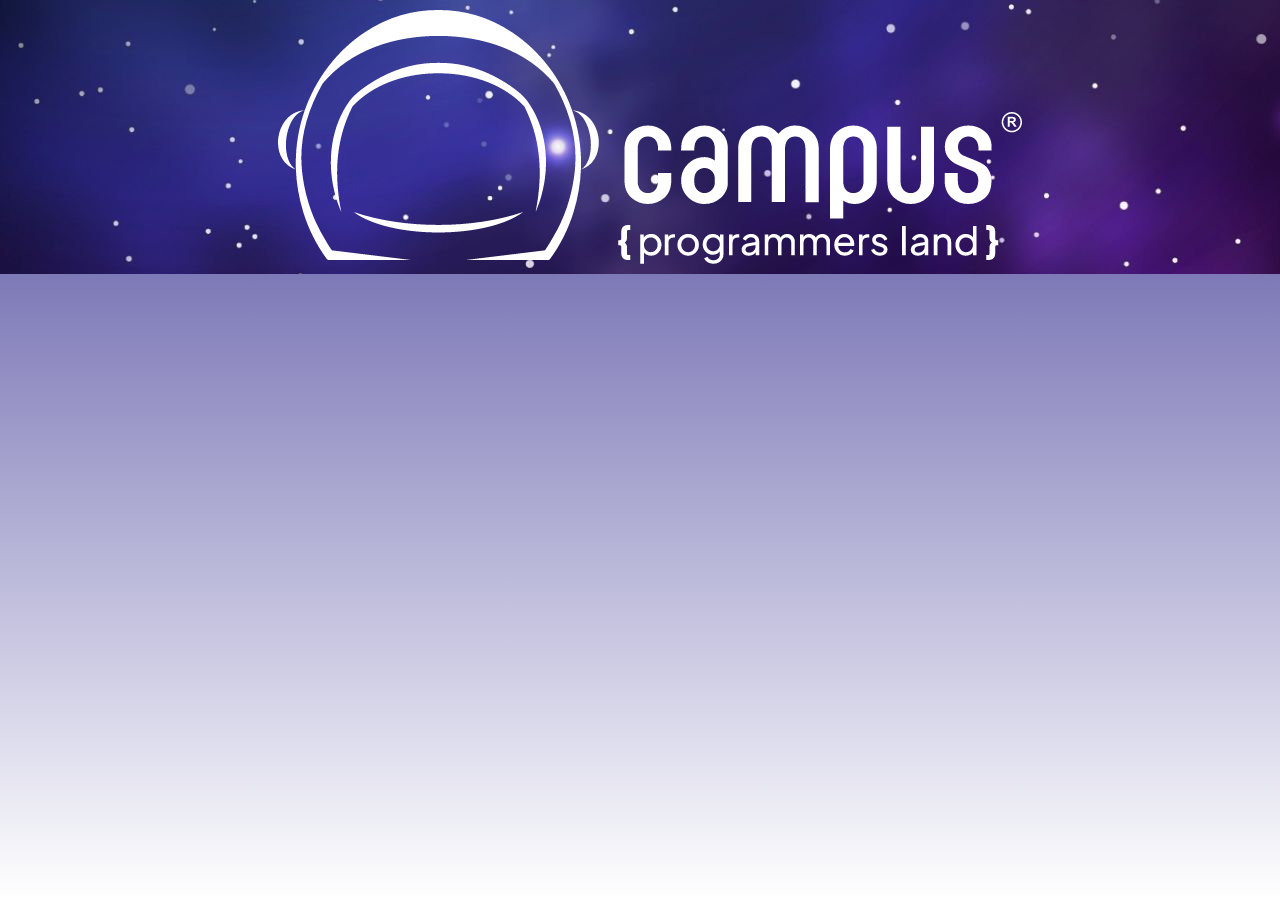
==== index.html @ 93b2c0a6 "Prueba de js" ====
<!DOCTYPE html>
<html lang="en">
<head>
    <meta charset="UTF-8">
    <meta http-equiv="X-UA-Compatible" content="IE=edge">
    <meta name="viewport" content="width=device-width, initial-scale=1.0">
    <link rel="stylesheet" href="/style.css">
    <link rel="stylesheet" href="/apps/apps.css">

    
    <title>CampersEngine</title>

   
</head>
<body>
<nav>
    <section class="container1">
        <img id="logo" src="/images/logoWhite.png" alt="">
    </section>
</nav>

<script src="js/db.js"></script>
</body>
</html>
---- style.css ----
*{
    margin: 0;
}
@keyframes fadeInAnimation {
    0% {
        opacity: 0;
    }
    100% {
        opacity: 1;
     }
}
html{
    min-height: 100%;
    overflow: hidden;
    height: 100%;

    
}
body{
    font-family:'Trebuchet MS', 'Lucida Sans Unicode', 'Lucida Grande', 'Lucida Sans', Arial, sans-serif;
    animation: 0.25s ease-out 0s 1 fadeInAnimation;    
    background: rgb(255,255,255);
    background: linear-gradient(0deg, rgba(255,255,255,1) 0%, rgba(33, 26, 133, 0.838) 100%);
    overflow: auto;
    height: 100%;
}


nav{
    width: 100%;
}



/* nav children style*/
.container1{
    background-image: url(/images/XiP3qS0.jpg);
    padding: 10px;
    display: flex;
    flex-direction: row;
    margin: 0;
    text-align: center;
    justify-content: center;
    gap: 250px;
    flex-wrap:nowrap;
    width:100%;
    font-size: 25px;

}
.alink{
    display: flex;
    color: rgb(255, 255, 255);
    text-decoration: none;
    justify-content: center;
    background-size: cover;
    background: scroll;
    height: inherit;
    border-radius: 10px;
    align-items: center;
    
    
}

.alink:hover{
    background-color:rgb(90, 94, 224);
    cursor: pointer;
}



/* subtitulos */
.first-message{
    text-align: center;
    display: flex;
    justify-content: center;
    align-items: center;
    flex-direction: column;
    text-align: center;
}
.first-message h1{
    margin-top: 60px;
}
.first-message h3{
    margin-top: 60px;
}
.homepage{
    display: flex;
    margin-top: 20px;
    text-align: center;
    justify-content: center;
    flex-direction: row;
}
.homepage p{
    align-items: center;
    width: 50%;
}



/* seccion de contactar */
.contactanos{
    margin-top: 100px;
    display: flex;
    text-align: center;
    justify-content: center;
    flex-direction: row;
    gap: 100px;
    margin-right: 150px;
}
.contactanos a{
    
    margin-top: 10px;
}
.social{
    display: flex;
    flex-direction: row;
}
.social a{
    text-decoration: none;
}
.contact-info{
    margin-top: 50px;
}
.contact-info-container img{
    height: 50px;
}
.team-container{
    display: flex;
    flex-direction: row;
    align-items: center;
    justify-content: center;
    gap: 150px;
    margin-top: 100px;
}

@media (max-width: 1366px){

    .homepage p{

        width: 50%;
    }
    .first-message h1{
        margin-top: 60px;
    }
    .first-message h3{
        margin-top: 60px;
    }
    .homepage{
        margin-top: 20px;

    }
}
@media (max-width: 1920px){

    .homepage p{
        width: 30%;
    }
    .first-message h1{
        margin-top: 80px;
    }
    .first-message h3{
        margin-top: 80px;
    }
    .homepage{
        
        margin-top: 30px;

    }
}
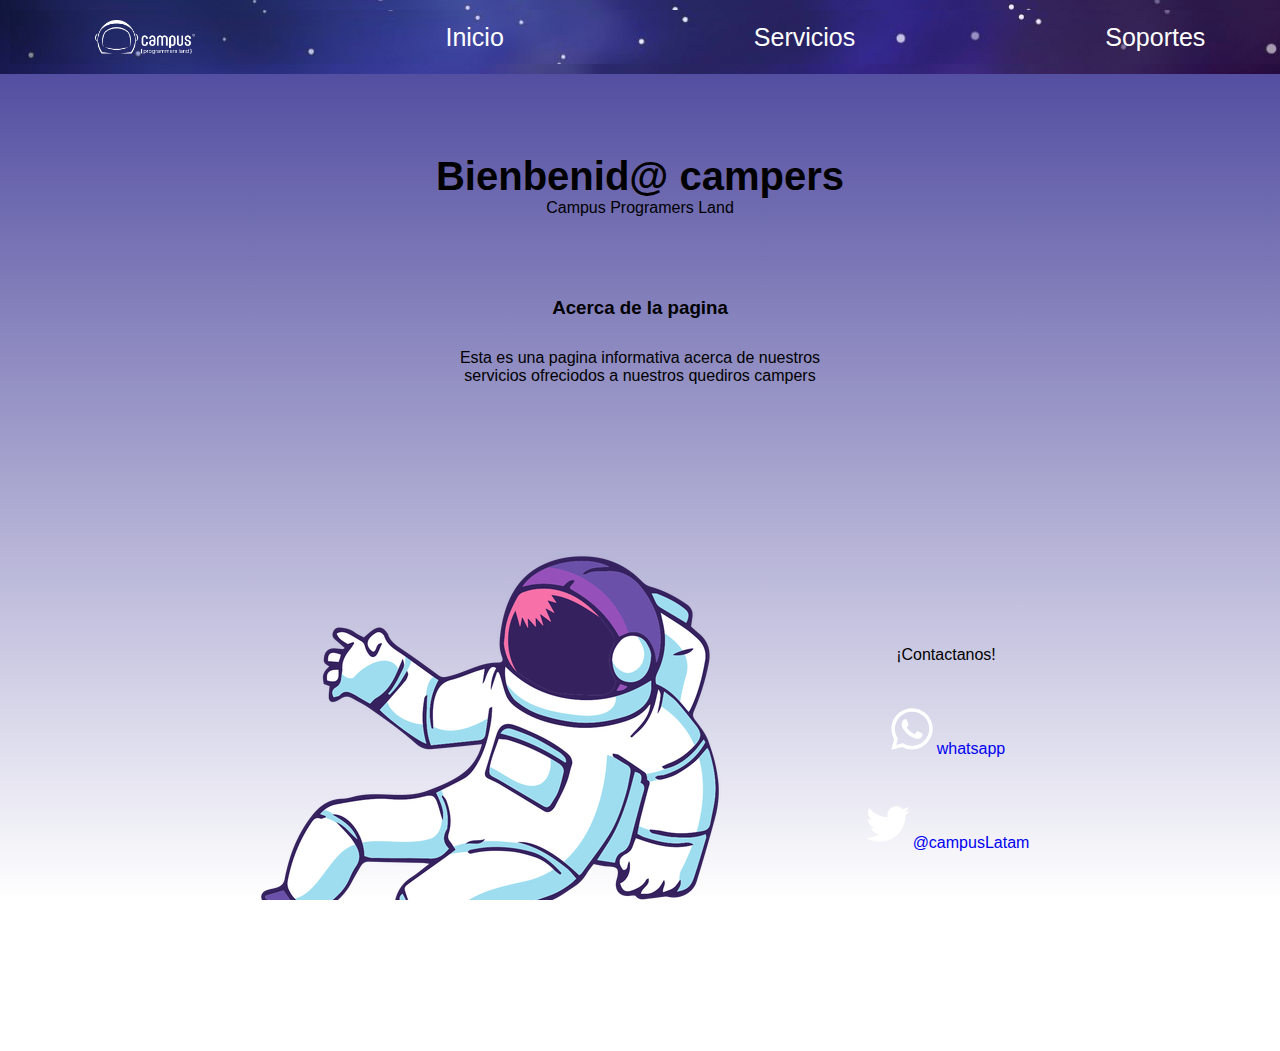
==== commit 20a75335: "feat: :sparkles: lo que hice en la clase de campús" ====
--- a/index.html
+++ b/index.html
@@ -4,20 +4,43 @@
     <meta charset="UTF-8">
     <meta http-equiv="X-UA-Compatible" content="IE=edge">
     <meta name="viewport" content="width=device-width, initial-scale=1.0">
-    <link rel="stylesheet" href="/style.css">
-    <link rel="stylesheet" href="/apps/apps.css">
+    <link rel="stylesheet" href="style.css">
+    <link rel="stylesheet" href="js/apps.css">
 
     
     <title>CampersEngine</title>
 
-   
+
 </head>
 <body>
-<nav>
+<nav class="container1">
     <section class="container1">
         <img id="logo" src="/images/logoWhite.png" alt="">
+        <a class="alink" href="index.html" >Inicio</a>
+        <a class="alink" href="servicios/index.html" >Servicios</a>
+        <a class="alink" href="soporte/index.html" >Soportes</a>
     </section>
 </nav>
+<section class="first-message">
+    <h1>Bienbenid@ campers</h1>
+    <p>Campus Programers Land</p>
+        <h3>Acerca de la pagina</h3>
+        <p class="homepage">Esta es una pagina informativa acerca de nuestros servicios ofreciodos a nuestros quediros campers </p>
+</section>
+
+<section class="social">
+    <div>
+        <img src="images/Space astronaut cartoon.png" alt="">
+    </div>
+    <div class="contactanos">
+        <p>¡Contactanos!</p>
+        <a href="https://www.whatsapp.com/?lang=es"><img src="images/whatsapp.svg" alt="">whatsapp</a>
+        <a href="https://twitter.com/?lang=es"><img src="images/twitter.svg" alt="">@campusLatam</a>
+        <a href="https://es-la.facebook.com/"><img src="images/facebookF.svg" alt="">@campusLand</a>
+        <a href="https://www.instagram.com/"><img src="images/instagram.svg" alt="">@campusdevelopers</a>
+    </div>
+</section>
+
 
 <script src="js/db.js"></script>
 </body>
--- a/style.css
+++ b/style.css
@@ -28,6 +28,7 @@
 
 nav{
     width: 100%;
+    background-color: black;
 }
 
 
@@ -79,6 +80,7 @@
 }
 .first-message h1{
     margin-top: 60px;
+    font-size: 40px;
 }
 .first-message h3{
     margin-top: 60px;
@@ -89,13 +91,13 @@
     text-align: center;
     justify-content: center;
     flex-direction: row;
+    width: 30%;
+    
 }
 .homepage p{
     align-items: center;
     width: 50%;
 }
-
-
 
 /* seccion de contactar */
 .contactanos{
@@ -103,20 +105,29 @@
     display: flex;
     text-align: center;
     justify-content: center;
-    flex-direction: row;
-    gap: 100px;
-    margin-right: 150px;
+    flex-direction: column;
+    gap: 40px;
+    margin-left: 100px;
+
 }
 .contactanos a{
-    
-    margin-top: 10px;
+    text-decoration: none;
+    margin-bottom: 0px;
+}
+.contactanos img{
+    width: 50px;
 }
 .social{
     display: flex;
     flex-direction: row;
+    align-items: center;
+    justify-content: center;
+    margin-top: 150px;
+
 }
 .social a{
     text-decoration: none;
+    
 }
 .contact-info{
     margin-top: 50px;
--- a/js/apps.css
+++ b/js/apps.css
@@ -0,0 +1,79 @@
+
+/* logo de nav en donde sea aplicable */
+img#logo{
+  width: 8%;
+  align-items: center;
+}
+
+/* style predefinido para los modals*/
+.modal {
+    display: none;
+    position: fixed;
+    z-index: 1;
+    left: 0;
+    top: 0;
+    width: 100%;
+    height: 100%;
+    overflow: auto;
+    background-color: rgb(0,0,0);
+    background-color: rgba(0,0,0,0.4);
+  }
+  
+
+  div#modal-contenido {
+    background-color: #fefefe;
+    margin: 15% auto; 
+    padding: 20px;
+    border: 1px solid #888;
+    border-radius: 10px;
+    width: 1000px; 
+  }
+  
+    div#modal-contenido button{
+    border: none;
+    background-color: rgba(90, 94, 224, 0.562);
+    border-radius: 5px;
+    color: white;
+
+  }
+
+  .close {
+    color: #aaa;
+    float: right;
+    font-size: 28px;
+    font-weight: bold;
+  }
+  
+  .close:hover,
+  .close:focus {
+    color: black;
+    text-decoration: none;
+    cursor: pointer;
+  }
+
+
+/* estilo contenido modal */
+  table { 
+    width: 750px; 
+    border-collapse: collapse; 
+    margin:20px auto;
+    }
+  
+  th { 
+    background-color:rgba(90, 94, 224, 0.562); 
+    color: white; 
+    font-weight: bold; 
+    }
+  
+  td, th { 
+    padding: 10px; 
+    border: 1px solid #ccc; 
+    text-align: center; 
+    font-size: 18px;
+    }
+  
+  .labels tr td {
+    background-color: #2cc16a;
+    font-weight: bold;
+    color: #fff;
+  }
